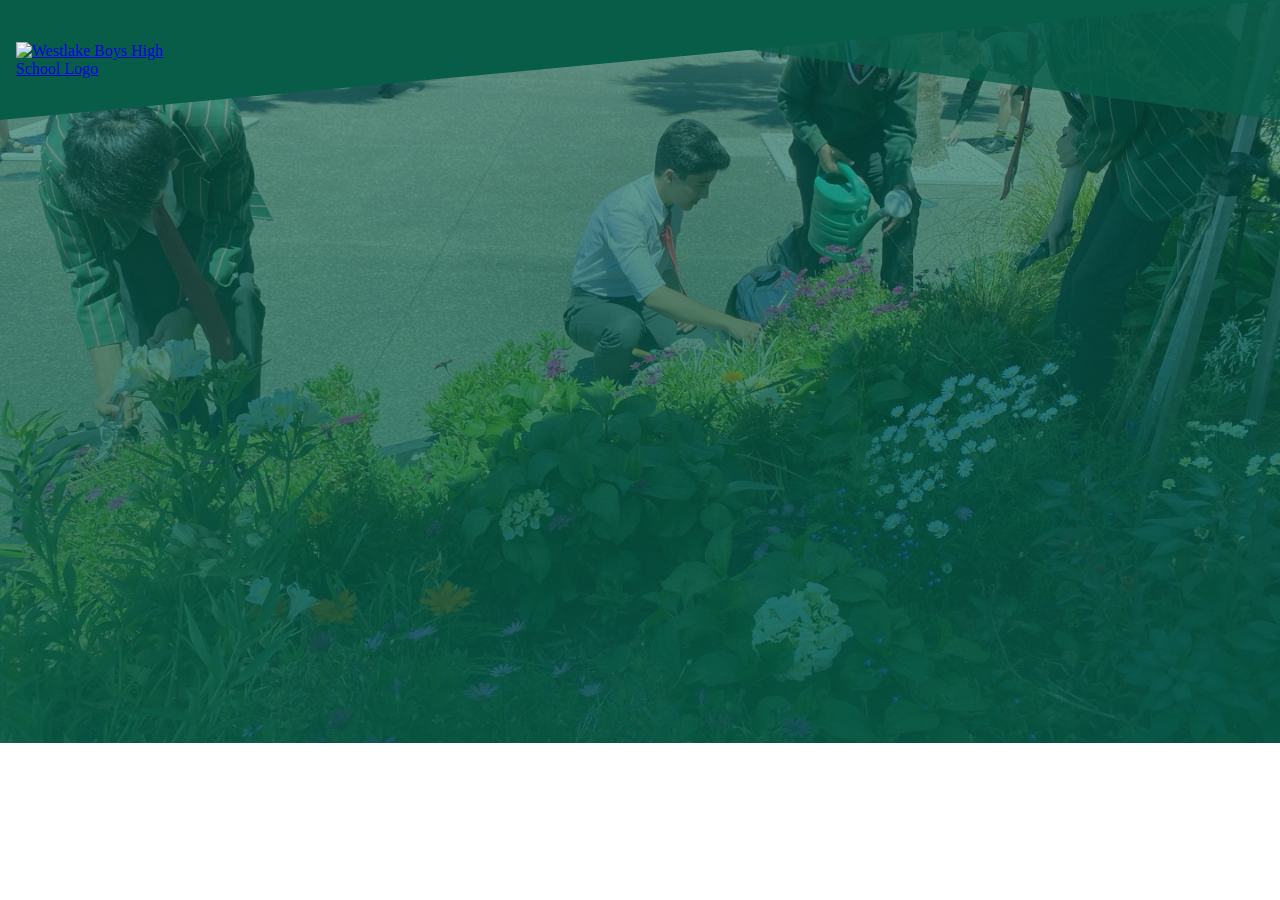
==== contact.html @ 44b580b2 "hi" ====
<!DOCTYPE html>
<html lang="en">
<head>
    <meta charset="UTF-8">
    <meta name="viewport" content="width=device-width, initial-scale=1.0">
    <title>Document</title>
    <link rel="stylesheet" href="style.css">
</head>
<body>
    <header>
        <div class="container"></div>
        <a href="/"><img class="logo" src="https://westlake.ibcdn.nz/img/wbhs-logo.png" alt="Westlake Boys High School Logo"></a>
        <div id="right-header"></div>
        <div id="left-header"></div>
    </header>
    <img id="bg" src="resources/contact-bg.png">
    <div class="mid">hello</div>
</body>
</html>
---- style.css ----
body {
    margin: 0;
}

p, a, h1, h2, h3 {
    margin: 0;
}

header {
    display: flex;
    height: 120px;
    align-items: center;
    position: absolute;
    z-index: 5;
    width: 100%;
}

#right-header {
    width: 100%;
    height: 100%;
    clip-path: polygon(15% 0, 100% 0, 100% 100%);
    background: rgba(8,93,73, .8);
    z-index: -2;
}

header img.logo {
    height: 108px;
}

.container {
    padding: 8px;
}

#left-header {
    width: 100%;
    height: 100%;
    background: #085D49;
    clip-path: polygon(0 0, 100% 0, 0 100%);
    position: absolute;
    z-index: -1;
}

#bg {
    position: absolute;
    width: 100%
}
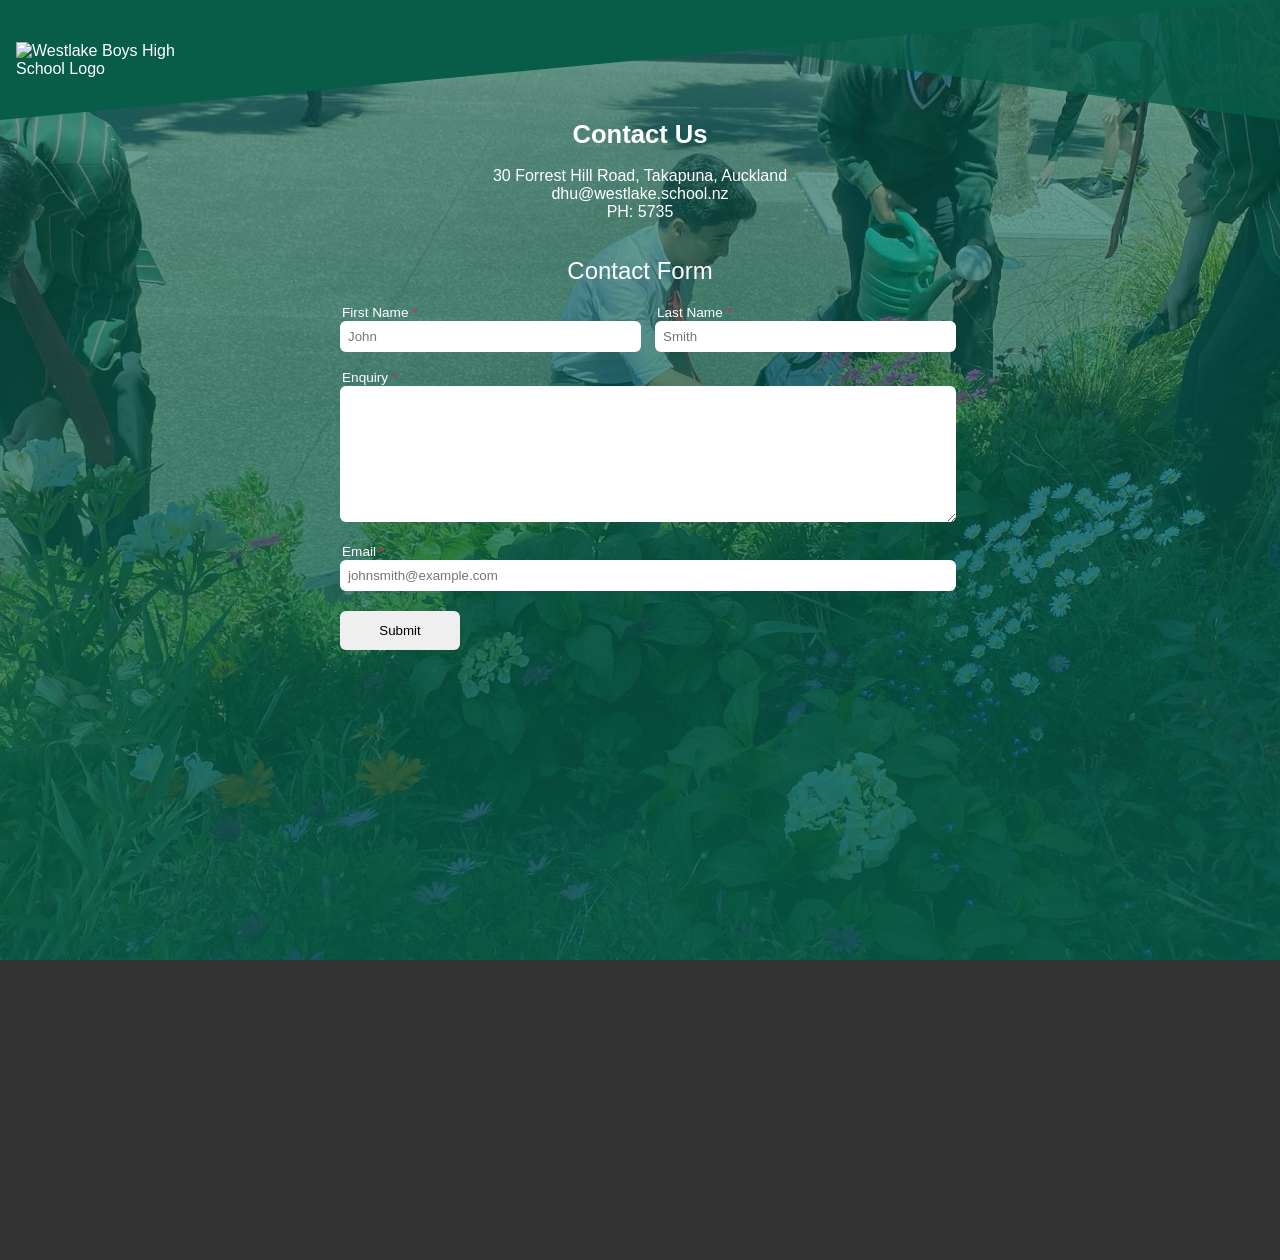
==== commit 1a557187: "nearly done contact" ====
--- a/contact.html
+++ b/contact.html
@@ -3,8 +3,11 @@
 <head>
     <meta charset="UTF-8">
     <meta name="viewport" content="width=device-width, initial-scale=1.0">
-    <title>Document</title>
+    <title>Contact Us - Westlake Community Garden</title>
     <link rel="stylesheet" href="style.css">
+    <link rel="preconnect" href="https://googleapis.com">
+    <link rel="preconnect" href="https://rsms.me/">
+    <link rel="stylesheet" href="https://rsms.me/inter/inter.css">
 </head>
 <body>
     <header>
@@ -14,6 +17,40 @@
         <div id="left-header"></div>
     </header>
     <img id="bg" src="resources/contact-bg.png">
-    <div class="mid">hello</div>
+    <main>
+        <h1>Contact Us</h1><br>
+        <a href="https://maps.app.goo.gl/mjnn7EAVepbKu2GP8" target="_blank">30 Forrest Hill Road, Takapuna, Auckland</a><br>
+        <a href="mailto:dhu@westlake.school.nz">dhu@westlake.school.nz</a><br>
+        <a href="tel:5735">PH: 5735</a><br><br><br>
+        <h2 style="font-weight: 500;">Contact Form</h2><br>
+        <form action="/" class="sort-vert">
+            <div style="display: flex; flex-direction: row; gap: 30px; margin-bottom: 1rem;">
+                <div style="flex: 1;">
+                    <label for="fname">First Name <span style="color: #CB3444;">*</span></label>
+                    <input required type="text" id="fname" name="fname" placeholder="John">
+                </div>
+                <div style="flex: 1;">
+                    <label for="lname">Last Name <span style="color: #CB3444;">*</span></label>
+                    <input required type="text" id="lname" name="lname" placeholder="Smith">
+                </div>
+            </div>
+
+            <div style="flex: 1; margin-bottom: 1rem;">
+                <label for="enquiry">Enquiry <span style="color: #CB3444;">*</span></label>
+                <textarea required name="enquiry" id="enquiry" rows="8"></textarea>
+            </div>
+            <div style="flex: 1;">
+                <label for="email">Email <span style="color: #CB3444;">*</span></label>
+                <input type="email" id="email" name="email" required placeholder="johnsmith@example.com">
+            </div>
+
+            <input type="submit" value="Submit" id="submit">
+        </form>
+        
+    </main>
+    
+    <footer>
+        
+    </footer>
 </body>
 </html>
--- a/style.css
+++ b/style.css
@@ -1,9 +1,22 @@
 body {
     margin: 0;
+    display: flex;
+    flex-direction: column;
+    font-family: "Inter", sans-serif;
+    color: white;
 }
 
 p, a, h1, h2, h3 {
     margin: 0;
+    font-family: "Inter", sans-serif;
+}
+
+label {
+    font-family: "Inter", sans-serif;
+}
+
+h1 {
+    font-size: 1.6rem;
 }
 
 header {
@@ -41,7 +54,89 @@
 }
 
 #bg {
-    position: absolute;
-    width: 100%
+    width: 100%;
+    height: max(60rem, 70vh);
+    object-fit: cover;
 }
 
+main {
+    position: absolute;
+    z-index: 3;
+    top: 120px;
+    position: absolute;
+    left: 50%;
+    transform: translateX(-50%);
+    text-align: center;
+    width: min(600px, calc(100% - 60px));
+}
+
+a {
+    color: white;
+    text-decoration: none;
+}
+
+a:hover {
+    text-decoration: underline;
+}
+
+a:visited {
+    color: white;
+    text-decoration: none;
+}
+
+a:active {
+    color: white;
+}
+
+.sort-vert {
+    display: flex;
+    flex-direction: column;
+}
+
+label {
+    width: 100%;
+    text-align: left;
+    font-size: 0.85rem;
+    padding: 2px;
+    font-weight: 300;
+}
+
+form {
+    width: min(800px, 100%);
+}
+
+input, textarea {
+    width: 100%;
+    border-radius: 6px;
+    border: none;
+    padding: 8px;
+    font-family: Arial, sans-serif;
+}
+
+input:focus, textarea:focus {
+    outline: none;
+}
+
+textarea {
+    resize: vertical;
+}
+
+form div {
+    text-align: left;
+}
+
+#submit {
+    padding: 12px;
+    width: min(120px, 90%);
+    margin-top: 20px;
+}
+
+#submit:hover {
+    cursor: pointer;
+}
+
+footer {
+    min-height: 300px;
+    width: 100%;
+    background-color: #333;
+}
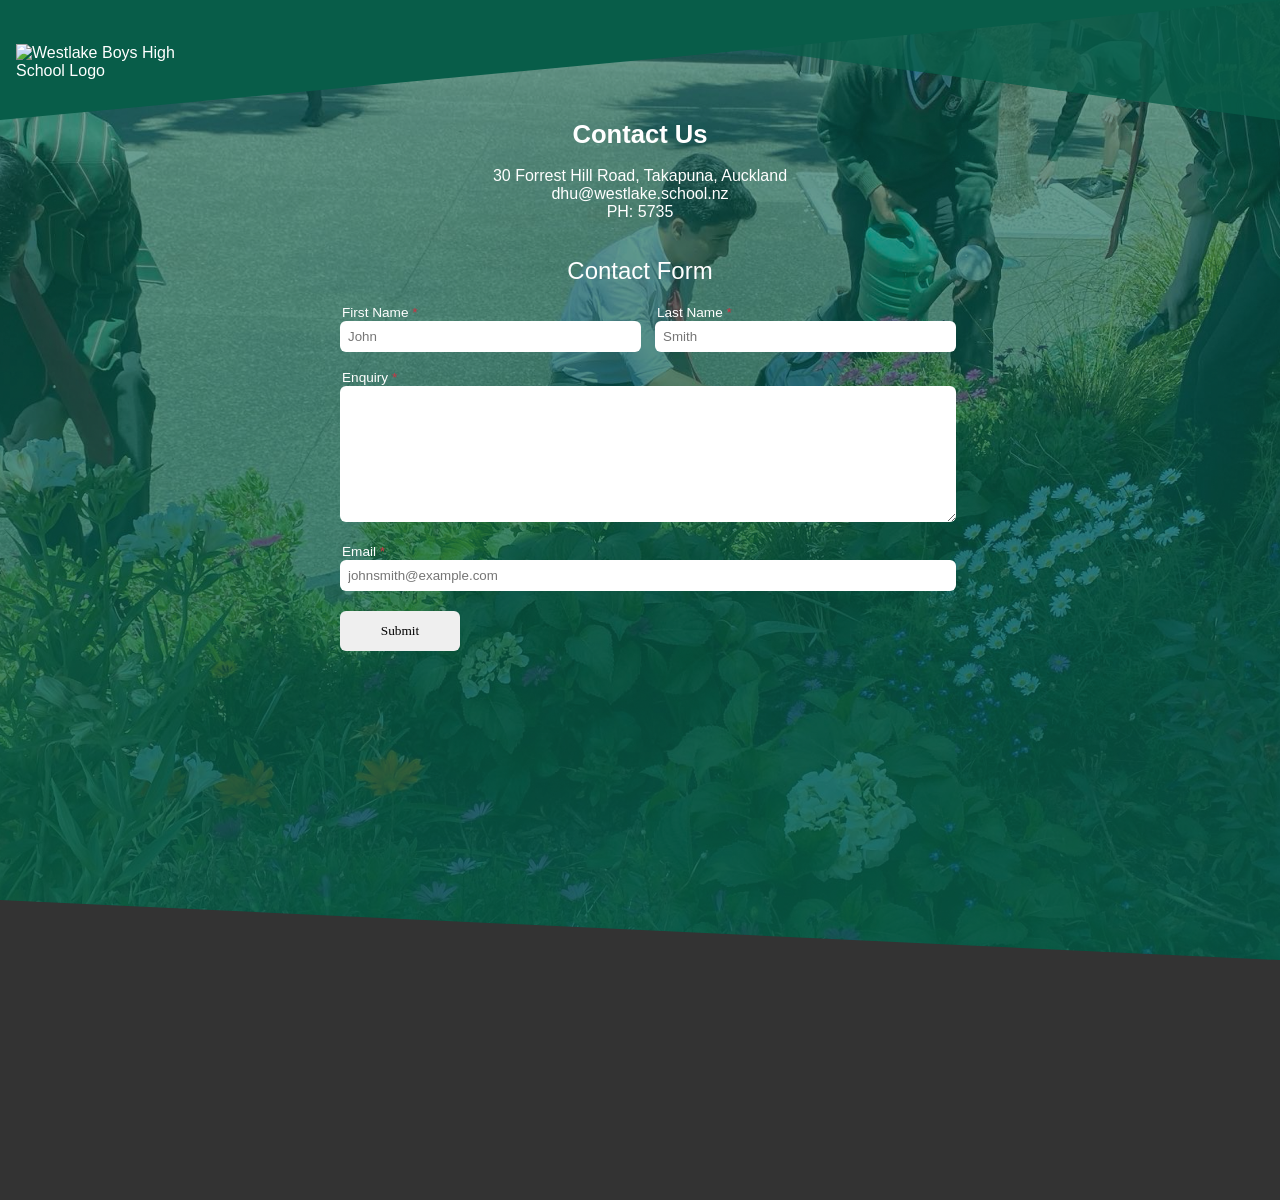
==== commit fe0e24c9: "asfd" ====
--- a/contact.html
+++ b/contact.html
@@ -44,7 +44,7 @@
                 <input type="email" id="email" name="email" required placeholder="johnsmith@example.com">
             </div>
 
-            <input type="submit" value="Submit" id="submit">
+            <input type="submit" value="Submit" id="submit" style="font-family: 'Inter';">
         </form>
         
     </main>
--- a/style.css
+++ b/style.css
@@ -38,6 +38,7 @@
 
 header img.logo {
     height: 108px;
+    margin-top: 4px;
 }
 
 .container {
@@ -139,4 +140,6 @@
     min-height: 300px;
     width: 100%;
     background-color: #333;
+    margin-top: -60px;
+    clip-path: polygon(0 0, 100% 60px, 100% 100%, 0 100%);
 }
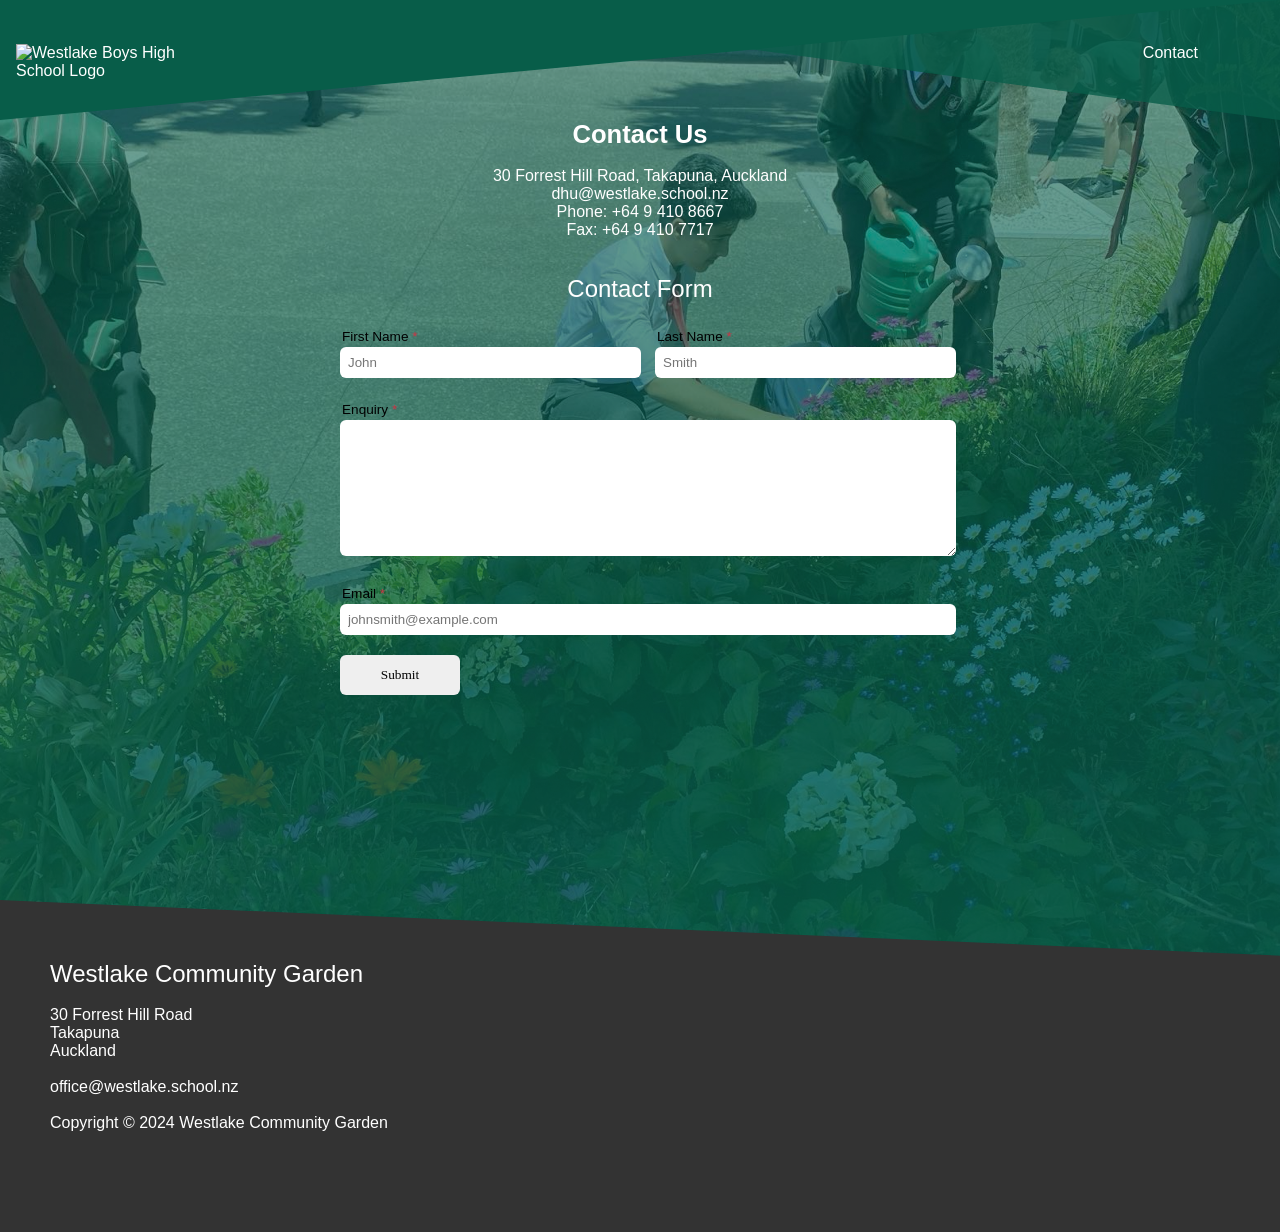
==== commit 9b9692a4: "mostly finished" ====
--- a/contact.html
+++ b/contact.html
@@ -15,13 +15,15 @@
         <a href="/"><img class="logo" src="https://westlake.ibcdn.nz/img/wbhs-logo.png" alt="Westlake Boys High School Logo"></a>
         <div id="right-header"></div>
         <div id="left-header"></div>
+        <a href="contact" style="position: absolute; top: calc(50% - 1.5rem); right: calc(50px + 1rem); padding: 0.5rem 1rem;">Contact</a>
     </header>
     <img id="bg" src="resources/contact-bg.png">
-    <main>
+    <main id="contact-main">
         <h1>Contact Us</h1><br>
-        <a href="https://maps.app.goo.gl/mjnn7EAVepbKu2GP8" target="_blank">30 Forrest Hill Road, Takapuna, Auckland</a><br>
+        <a href="https://goo.gl/maps/6HacMqGYef5rBSaGA" target="_blank">30 Forrest Hill Road, Takapuna, Auckland</a><br>
         <a href="mailto:dhu@westlake.school.nz">dhu@westlake.school.nz</a><br>
-        <a href="tel:5735">PH: 5735</a><br><br><br>
+        <a href="tel:5735">Phone: +64 9 410 8667</a><br>
+        <span>Fax: +64 9 410 7717</span><br><br><br>
         <h2 style="font-weight: 500;">Contact Form</h2><br>
         <form action="/" class="sort-vert">
             <div style="display: flex; flex-direction: row; gap: 30px; margin-bottom: 1rem;">
@@ -50,7 +52,10 @@
     </main>
     
     <footer>
-        
+        <h1 style="font-size: 1.5rem; font-weight: 500;">Westlake Community Garden</h1><br>
+        <a href="https://goo.gl/maps/6HacMqGYef5rBSaGA" target="_blank">30 Forrest Hill Road<br>Takapuna<br>Auckland</a><br><br>
+        <a href="mailto:office@westlake.school.nz">office@westlake.school.nz</a><br><br>
+        <span>Copyright &copy; 2024 Westlake Community Garden</span><br>
     </footer>
 </body>
 </html>
--- a/style.css
+++ b/style.css
@@ -60,7 +60,7 @@
     object-fit: cover;
 }
 
-main {
+#contact-main {
     position: absolute;
     z-index: 3;
     top: 120px;
@@ -137,9 +137,45 @@
 }
 
 footer {
-    min-height: 300px;
     width: 100%;
+    max-width: 100%;
     background-color: #333;
     margin-top: -60px;
     clip-path: polygon(0 0, 100% 60px, 100% 100%, 0 100%);
+    padding : 60px 50px 100px;
+}
+
+.hero {
+    width: 100%;
+    height: min(60rem, 70vh);
+    object-fit: cover;
+}
+
+main div {
+    color: black;
+    font-size: 1.4rem;
+}
+
+.btn {
+    color: white;
+    background-color: #085D49;
+    padding: 0.65rem 2.2rem;
+    border-radius: 8px;
+}
+
+.btn-alt {
+    color: #085D49;
+    outline: 1px solid #085D49;
+    padding: 0.65rem 2.2rem;
+    border-radius: 8px;
+}
+
+.btn-alt:visited {
+    color: #085D49;
+    text-decoration: none;
+}
+
+.btn-alt:active {
+    color: #085D49;
+    text-decoration: none;
 }
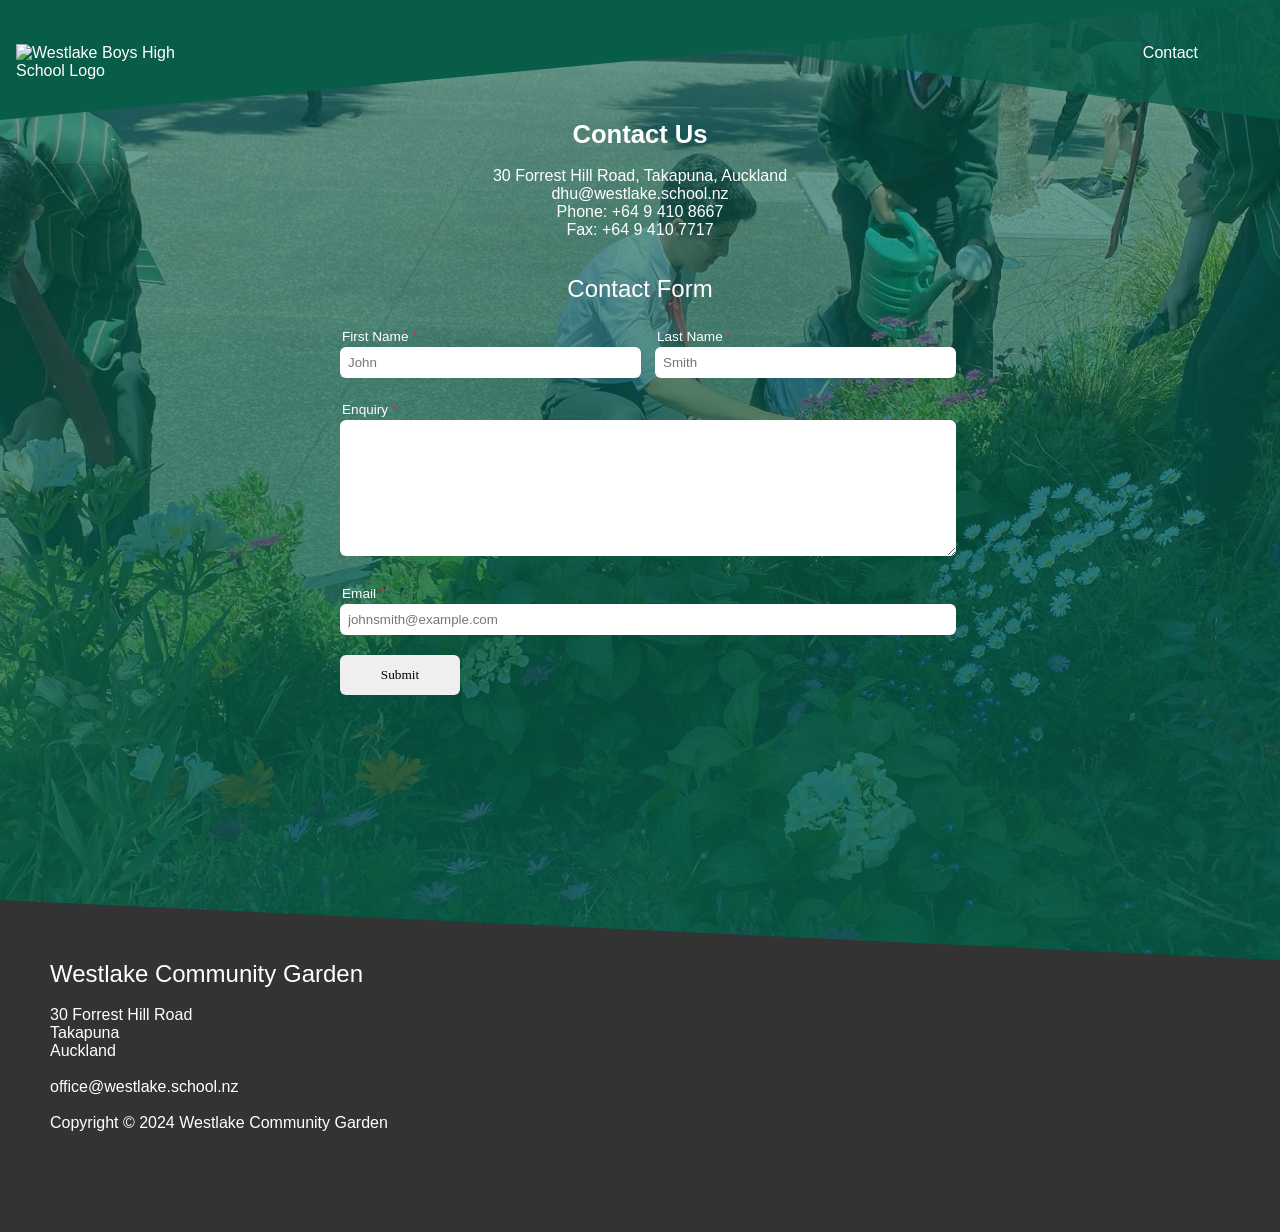
==== commit 31c04bca: "90by7" ====
--- a/contact.html
+++ b/contact.html
@@ -28,21 +28,21 @@
         <form action="/" class="sort-vert">
             <div style="display: flex; flex-direction: row; gap: 30px; margin-bottom: 1rem;">
                 <div style="flex: 1;">
-                    <label for="fname">First Name <span style="color: #CB3444;">*</span></label>
+                    <label style="color: white;" for="fname">First Name <span style="color: #CB3444;">*</span></label>
                     <input required type="text" id="fname" name="fname" placeholder="John">
                 </div>
                 <div style="flex: 1;">
-                    <label for="lname">Last Name <span style="color: #CB3444;">*</span></label>
+                    <label style="color: white;" for="lname">Last Name <span style="color: #CB3444;">*</span></label>
                     <input required type="text" id="lname" name="lname" placeholder="Smith">
                 </div>
             </div>
 
             <div style="flex: 1; margin-bottom: 1rem;">
-                <label for="enquiry">Enquiry <span style="color: #CB3444;">*</span></label>
+                <label style="color: white;" for="enquiry">Enquiry <span style="color: #CB3444;">*</span></label>
                 <textarea required name="enquiry" id="enquiry" rows="8"></textarea>
             </div>
             <div style="flex: 1;">
-                <label for="email">Email <span style="color: #CB3444;">*</span></label>
+                <label style="color: white;" for="email">Email <span style="color: #CB3444;">*</span></label>
                 <input type="email" id="email" name="email" required placeholder="johnsmith@example.com">
             </div>
 
--- a/style.css
+++ b/style.css
@@ -137,7 +137,6 @@
 }
 
 footer {
-    width: 100%;
     max-width: 100%;
     background-color: #333;
     margin-top: -60px;
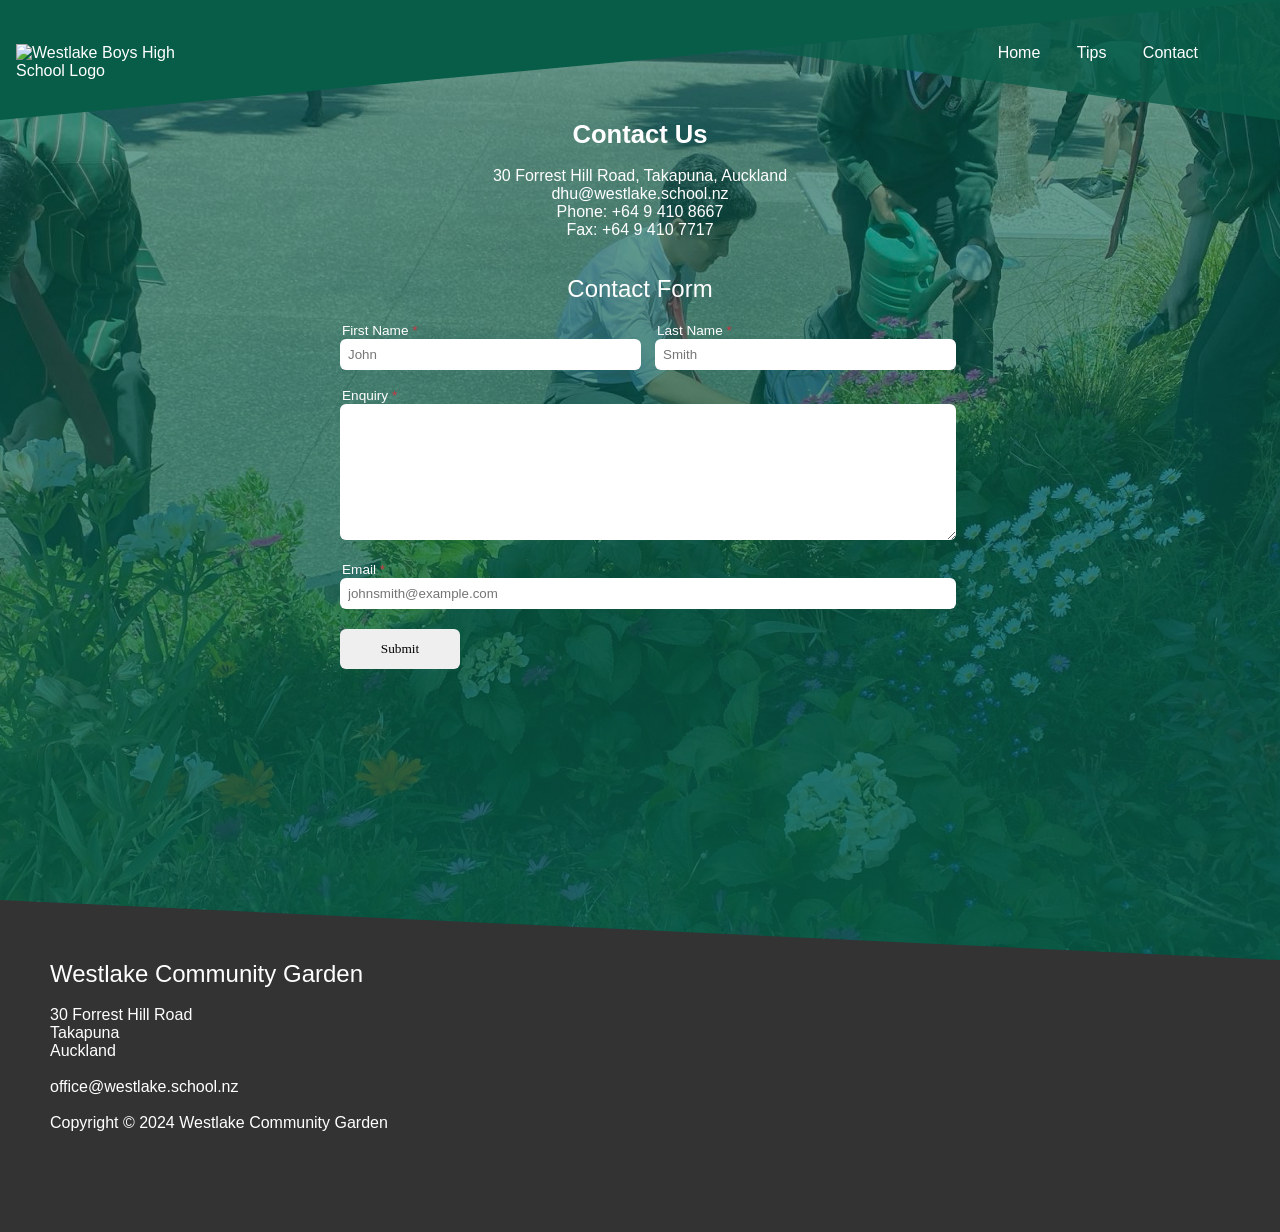
==== commit cc483613: "wad" ====
--- a/contact.html
+++ b/contact.html
@@ -3,7 +3,7 @@
 <head>
     <meta charset="UTF-8">
     <meta name="viewport" content="width=device-width, initial-scale=1.0">
-    <title>Contact Us - Westlake Community Garden</title>
+    <title>Contact - Westlake Community Garden</title>
     <link rel="stylesheet" href="style.css">
     <link rel="preconnect" href="https://googleapis.com">
     <link rel="preconnect" href="https://rsms.me/">
@@ -15,7 +15,11 @@
         <a href="/"><img class="logo" src="https://westlake.ibcdn.nz/img/wbhs-logo.png" alt="Westlake Boys High School Logo"></a>
         <div id="right-header"></div>
         <div id="left-header"></div>
-        <a href="contact" style="position: absolute; top: calc(50% - 1.5rem); right: calc(50px + 1rem); padding: 0.5rem 1rem;">Contact</a>
+        <div style="position: absolute; top: calc(50% - 1rem); right: calc(50px + 1rem);">
+            <a href="/" style="padding: 0.5rem 1rem;">Home</a>
+            <a href="tips" style="padding: 0.5rem 1rem;">Tips</a>
+            <a href="contact" style="padding: 0.5rem 1rem;">Contact</a>
+        </div>
     </header>
     <img id="bg" src="resources/contact-bg.png">
     <main id="contact-main">
--- a/style.css
+++ b/style.css
@@ -152,7 +152,7 @@
 
 main div {
     color: black;
-    font-size: 1.4rem;
+    font-size: 1rem;
 }
 
 .btn {
